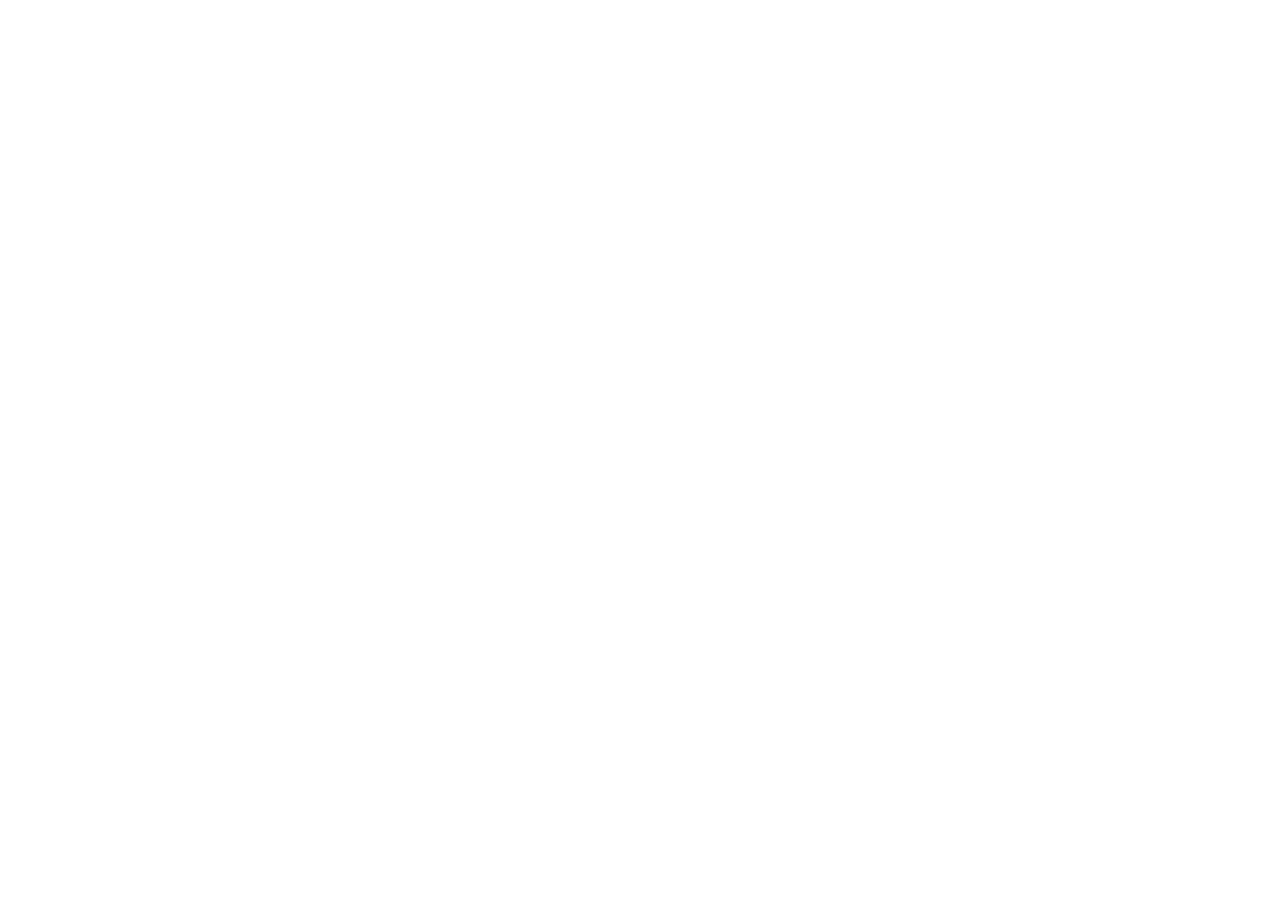
==== introduce.html @ f0323d13 "Join" ====
<!DOCTYPE html>
<html lang="en">
<head>
    <meta charset="UTF-8">
    <meta name="viewport" content="width=device-width, initial-scale=1.0">
    <title>Document</title>
</head>
<body>
    
</body>
</html>
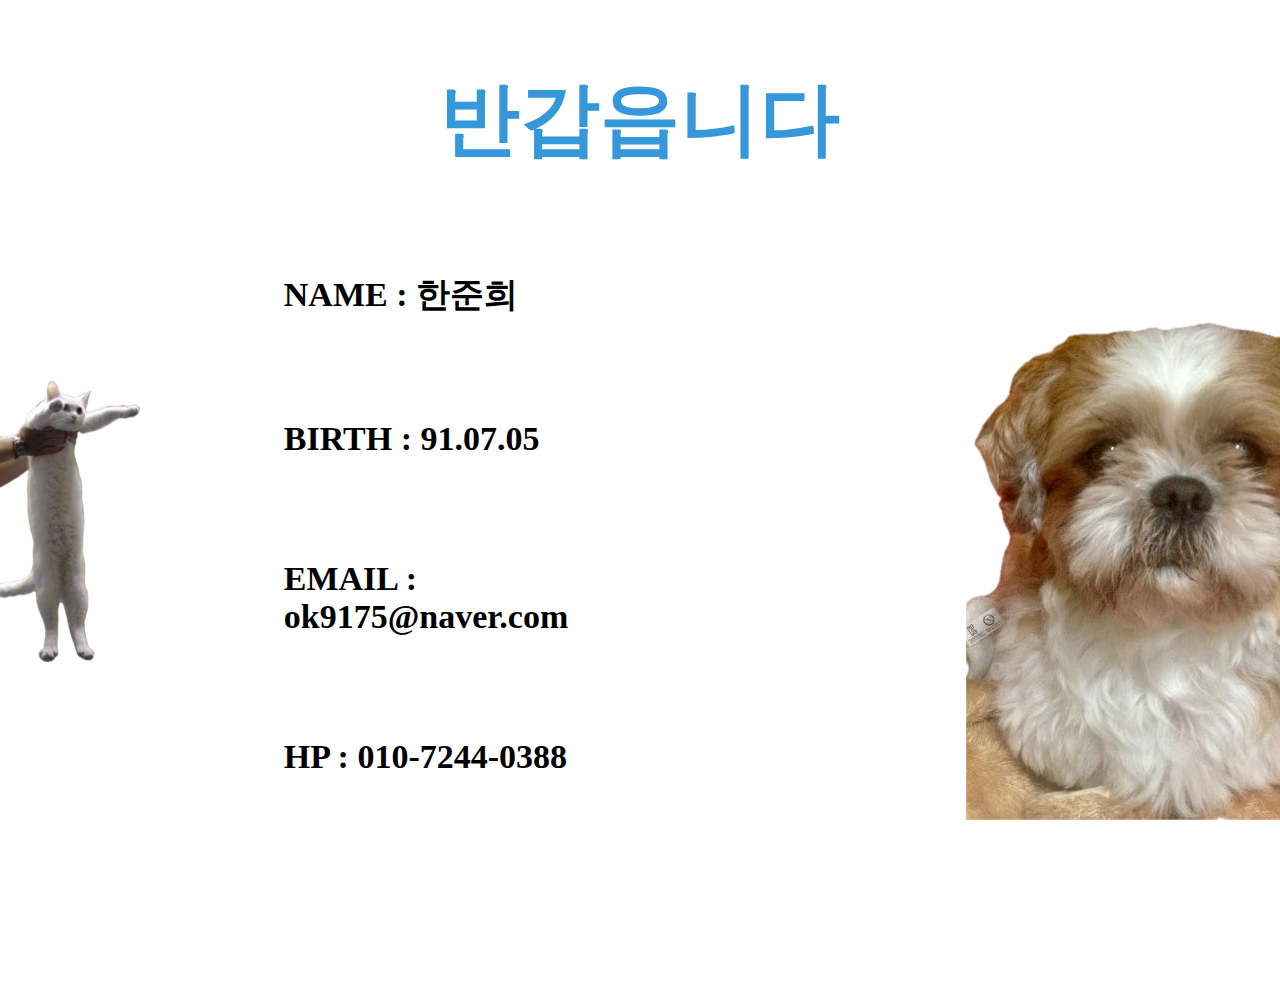
==== commit 8f37005c: "기본기능구현" ====
--- a/introduce.html
+++ b/introduce.html
@@ -3,9 +3,73 @@
 <head>
     <meta charset="UTF-8">
     <meta name="viewport" content="width=device-width, initial-scale=1.0">
-    <title>Document</title>
+    <title>Introduce</title>
+    <style>
+    body {
+      display: flex;
+      perspective: 1000px;
+    }
+
+    .container {
+      position: relative;
+      transform-style: preserve-3d;
+    }
+
+    .rotating-text {
+      font-size: 5em;
+      color: #3498db;
+      position: absolute;
+      margin-top: 5%;
+      top: 5%;
+      left: 50%;
+      transform: translate(-50%, -50%) rotateY(0deg);
+      animation: rotate 5s infinite linear;
+      transform-origin: center;
+      backface-visibility: hidden;
+      font-weight: bolder;
+    }
+
+    @keyframes rotate {
+      0% {
+        transform: translate(-50%, -50%) rotateY(0deg);
+      }
+      100% {
+        transform: translate(-50%, -50%) rotateY(360deg);
+      }
+    }
+    </style>
 </head>
 <body>
-    
+    <div class="rotating-text">반갑읍니다</div>
+        <table
+            style="
+            margin-top: 5%;
+            margin-left: -13%;
+            font-size: 34px;
+            font-weight: 600;
+            border-spacing: 100px;
+           ">
+           <tr>
+            <th rowspan="6"><img src="images/longcat.png" 
+                style="width: 65%;"></th>
+           </tr>
+            <tr>
+                <td>NAME : 한준희</td>
+                <td rowspan="6"><img src="images/podong.png" style="margin-left: 50%;" alt=""></td>
+            </tr>
+            <tr>
+                <td>BIRTH : 91.07.05</td>
+            </tr>
+            <tr>
+                <td>EMAIL : ok9175@naver.com</td>
+            </tr>
+            <tr>
+                <td>HP : 010-7244-0388</td>
+            </tr>
+            <tr>
+                <td></td>
+            </tr>
+        </table>
+    </div>
 </body>
 </html>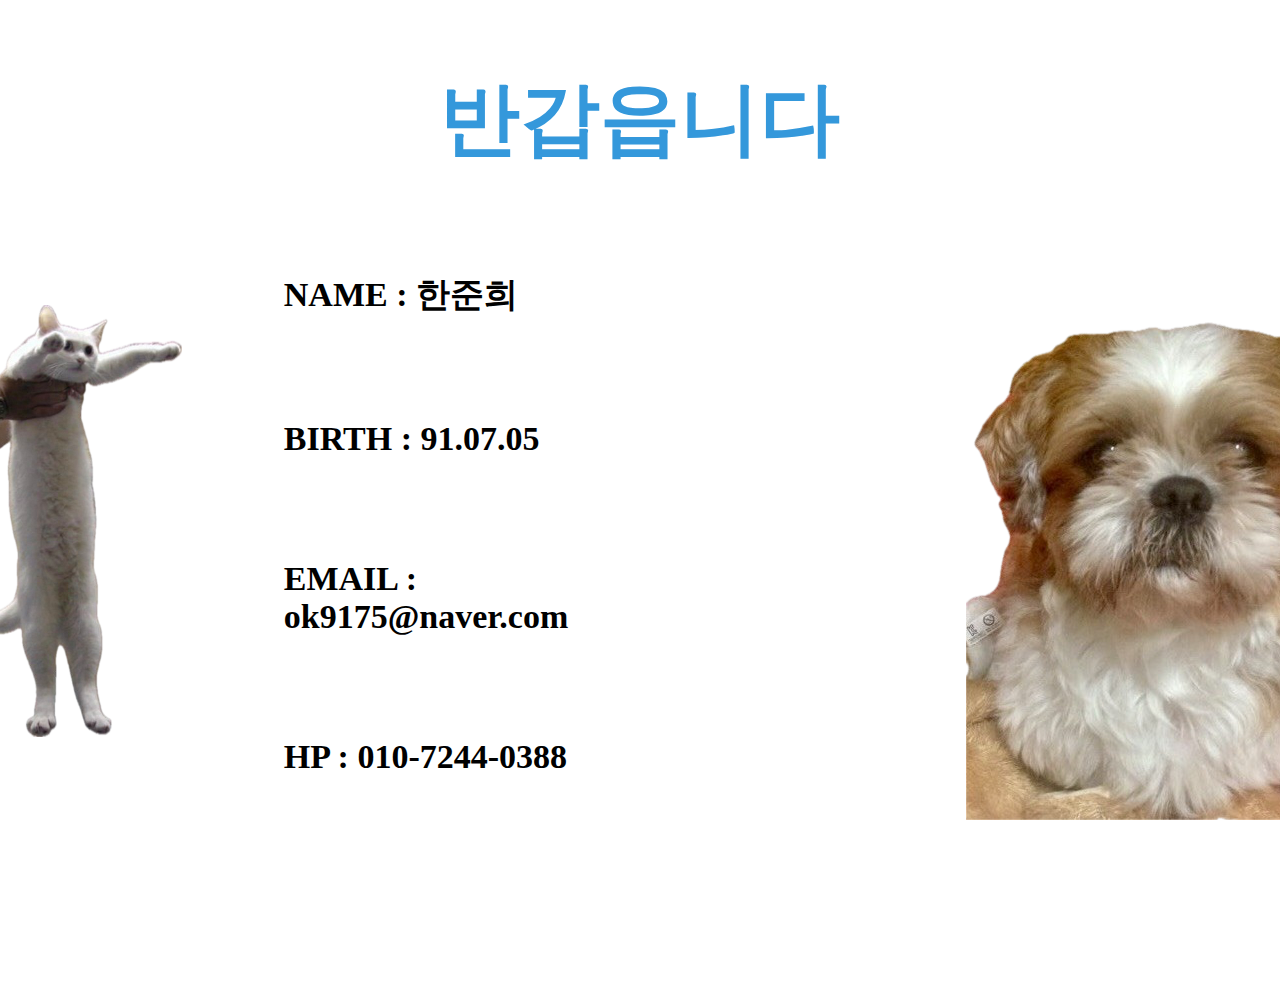
==== commit 8796ff20: "발표버전" ====
--- a/introduce.html
+++ b/introduce.html
@@ -25,7 +25,7 @@
       transform: translate(-50%, -50%) rotateY(0deg);
       animation: rotate 5s infinite linear;
       transform-origin: center;
-      backface-visibility: hidden;
+      backface-visibility:visible;
       font-weight: bolder;
     }
 
@@ -51,7 +51,7 @@
            ">
            <tr>
             <th rowspan="6"><img src="images/longcat.png" 
-                style="width: 65%;"></th>
+                style="width: 100%;"></th>
            </tr>
             <tr>
                 <td>NAME : 한준희</td>
